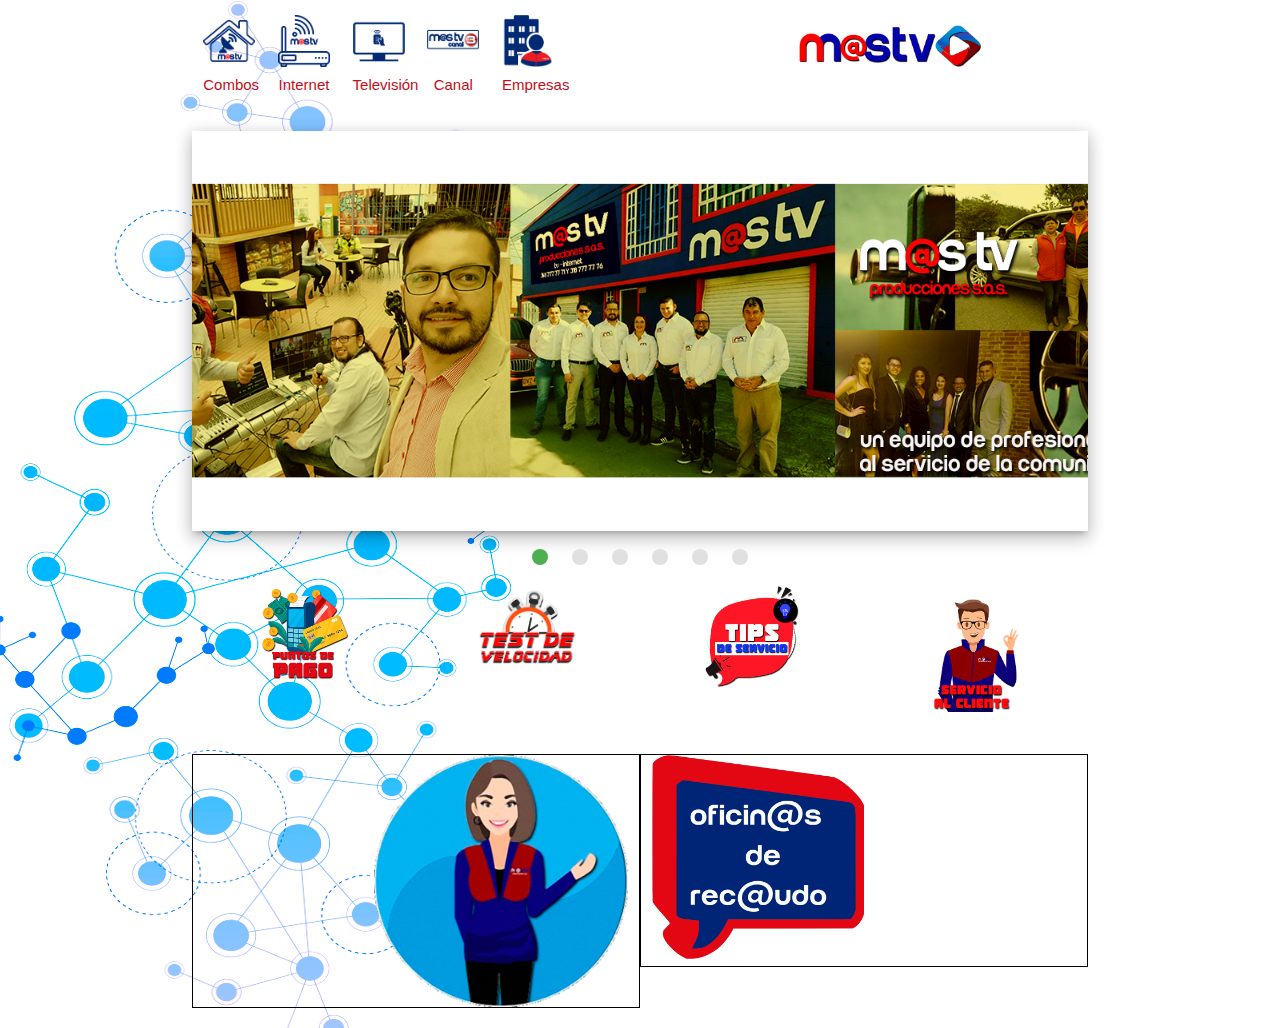
==== Enlaces/PuntosdePago.html @ cb37196f "Initial commit" ====
<!DOCTYPE html>
	<html lang="es">
	<head>
		<link rel="stylesheet" href="../css/style.css">
		<link rel="stylesheet" href="../css/materialize.css">
		<meta charset="UTF-8">
		<meta http-equiv="X-UA-Compatible" content="IE=edge">
		<meta name="viewport" content="width=device-width, initial-scale=1.0">
		<title>MASTV - Empresa de Telecomunicaciones</title>
	</head>
	<body class="fondo">
	<header>
		<div class="container" id="index">
			<div class="row section bg-blanco">
				<div class="col s12 hide-on-large-only section">
					<a href="#index.html" class="enlaces"><center><img src="images/mastv.png" class="responsive-img"></center></a>
				</div>
				<div class="col l1 s2 section">
					<a href="#" class="enlaces"><img src="../img/home-icon.png" class="responsive-img"><center><strong>Combos</strong></center></a>
				</div>
				<div class="col l1 s2 section">
					<a href="#" class="enlaces"><img src="../img/internet.png" class="responsive-img"><center><strong>Internet</strong></center></a>
				</div>
				<div class="col l1 s2 section">
					<a href="#" class="enlaces"><img src="../img/tv.png" class="responsive-img"><center><strong>Televisión</strong></center></a>
				</div>
				<div class="col l1 s2 section">
					<a href="#" class="enlaces"><img src="../img/Canal.png" class="responsive-img"><center><strong>Canal</strong></center></a>
				</div>
				<div class="col l1 s2 section">
					<a href="#" class="enlaces"><img src="../img/Empresas.png" class="responsive-img"><center><strong>Empresas</strong></center></a>
				</div>
				<div class="col l6 s12 hide-on-med-only">
					<a href="../index.html" class="enlaces"><img src="../img/mastv.png" class="responsive-img img-align"></a>
				</div>
			</div>
		

			
			<div class="slider">
				<ul class="slides z-depth-3">
					<li>
						<img src="../img/slider/1.png" class="responsive-img">
							<div class="caption center-align">
								<h3><a href="Enlaces/PuntosdePago.html"></a></h3>
								<h5 class="light grey-text text-lighten-3"></h5>
							</div>
					</li>
					<li>
						<img src="../img/slider/2.png" class="responsive-img">
							<div class="caption center-align">
								<h3></h3>
								<h5 class="light grey-text text-lighten-3"></h5>
							</div>
					</li>
					<li>
						<img src="../img/slider/3.png" class="responsive-img">
							<div class="caption center-align">
								<h3></h3>
								<h5 class="light grey-text text-lighten-3"></h5>
							</div>
					</li>
					<li>
						<img src="../img/slider/4.png" class="responsive-img">
							<div class="caption center-align">
								<h3></h3>
								<h5 class="light grey-text text-lighten-3"></h5>
							</div>
					</li>
					<li>
						<img src="../img/slider/5.png" class="">
							<div class="caption center-align">
								<h3></h3>
								<h5 class="light grey-text text-lighten-3"></h5>
							</div>
					</li>
					<li>
						<img src="../img/slider/6.png" class="resposive-img">
							<div class="caption center-align">
								<h3></h3>
								<h5 class="light grey-text text-lighten-3"></h5>
							</div>
					</li>
				</ul>
			</div>
		</div> 
	</header>  
	<main>
		<section>
			<div class="container">
				<div class="row section">
					<div class="col s3">
						<a href="Enlaces/PuntosdePago.html"><center><img src="../img/Punto-pago_2.png" class="responsive-img icons hoverable"></center></a>
					</div>
					<div class="col s3">
						<a href="#"><center><img src="../img/Icon-Test.png" class="responsive-img icons hoverable"></center></a>
					</div>
					<div class="col s3">
						<a href="#"><center><img src="../img/Servicios.png" class="responsive-img icons hoverable"></center></a>
					</div>
					<div class="col s3">
						<a href="#"><center><img src="../img/SAC.png" class="responsive-img icons hoverable"></center></a>
					</div>
				</div>
			</div>
		</section>
		<section>
			<div class="container">
				<div class="row">
					<div class="col s6 linea">
						<img src="../img/guia.png" class="pasos right">
					</div>
					<div class="col s6 linea boton">
						<a href="#modal1" class="modal-trigger">
							<img src="../img/btn1.png" class="boton">
						</a>

						<div id="modal1" class="modal">
							<div class="modal-content">
								<h4>Modal Header</h4>
								<p>Abouch of text</p>
							</div>
							<div class="modal-footer">
								<a href="#!" class="modal-close btn-flat">Cerrar</a>
							</div>
						</div>
					</div>
				</div>
			</div>
		</section>
	</main>

	</body>
	<script src="../js/materialize.js"></script>
	<script src="../js/app.js"></script>
	</html>
---- css/style.css ----
.fondo{
	background: url(../img/Fondo.png);
	background-repeat: no-repeat;
	position: sticky;
}
.linea{
	border: 1px solid black;
}
.img-align{
	padding-left: 50%;
}
.enlaces {
  color: #c20f1a;
  transition: background-color .5s;
}
.combo-png{
	width: 120%;
}
.banner-pago{
	width: 50%;
}
.enlaces:hover {
  color: #022a74;
}
.borde{
	border: 1px solid black;
}
.icons{
	width: 50%;
}
.img-responsive{
	max-width: 100%;
	max-height: 100%;
}
.circulo-color{
	border-radius: 50%;
	background-color: red;
	border:1px solid black;
}
.pasos{
	width: 60%;
}
.boton{
	/*margin-top: 14%;*/
	width: 50%;
	height: 50%;
}
.guia{
	width: 200px;
	height: 200px;
	display: inline-block;
}
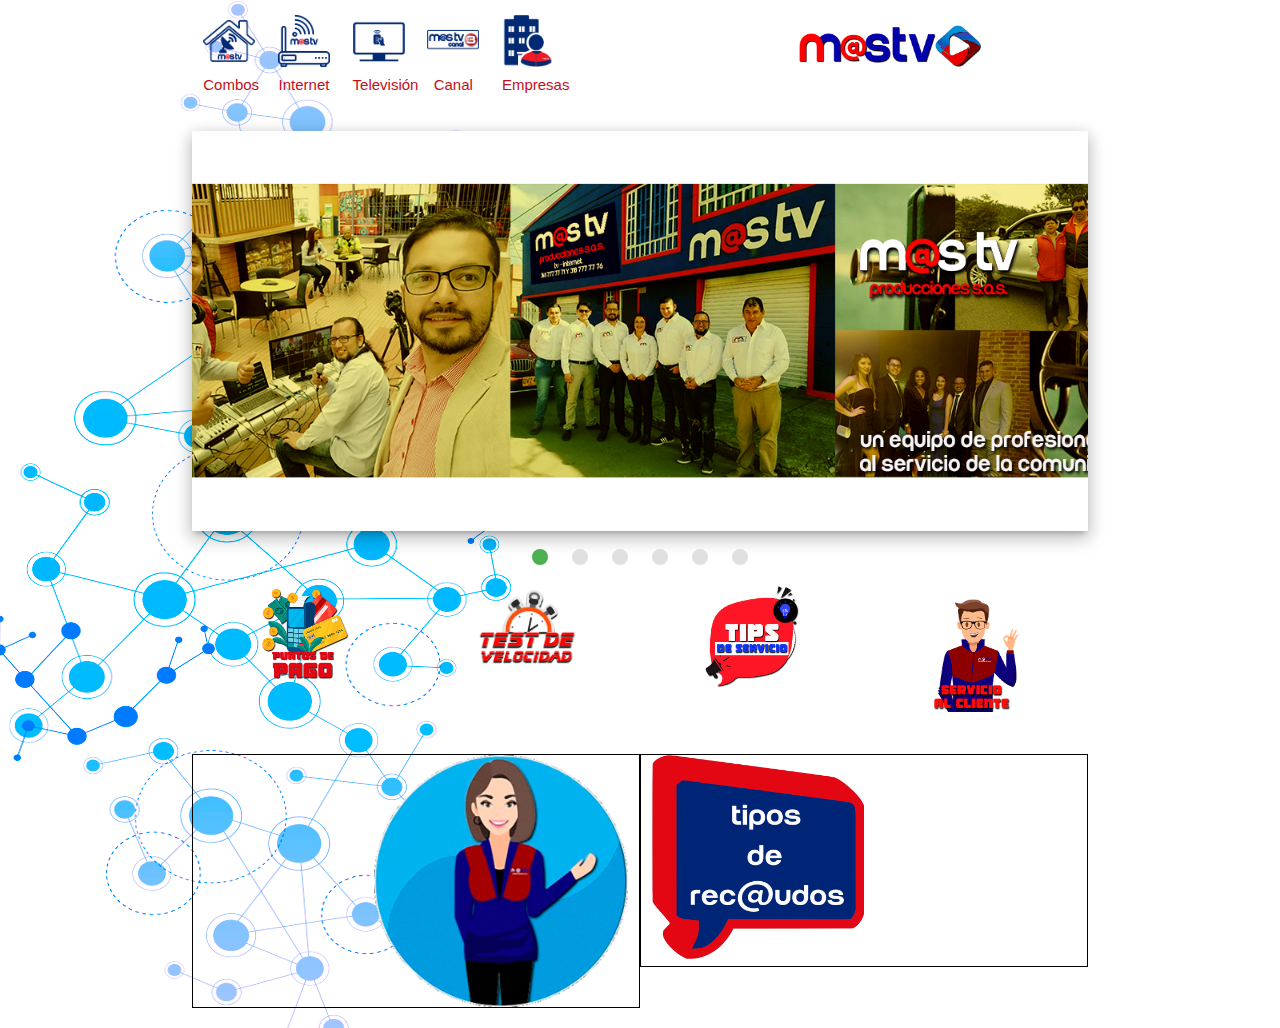
==== commit 554777cd: "Actualizacion" ====
--- a/Enlaces/PuntosdePago.html
+++ b/Enlaces/PuntosdePago.html
@@ -117,8 +117,12 @@
 
 						<div id="modal1" class="modal">
 							<div class="modal-content">
-								<h4>Modal Header</h4>
-								<p>Abouch of text</p>
+								<h4>Tipos de Recaudo</h4>
+								<p><b>MASTV</b> pone a disposición diferentes medios para hacer sus pagos 
+								los cuales son</p>
+								<br>
+								<h5 class="center">Atravez de Oficinas</h5>
+								<center><b><i><p class="center wave-effect waves-light btn">Conoce las Ubicaciones aquí</i></b></p></center>
 							</div>
 							<div class="modal-footer">
 								<a href="#!" class="modal-close btn-flat">Cerrar</a>
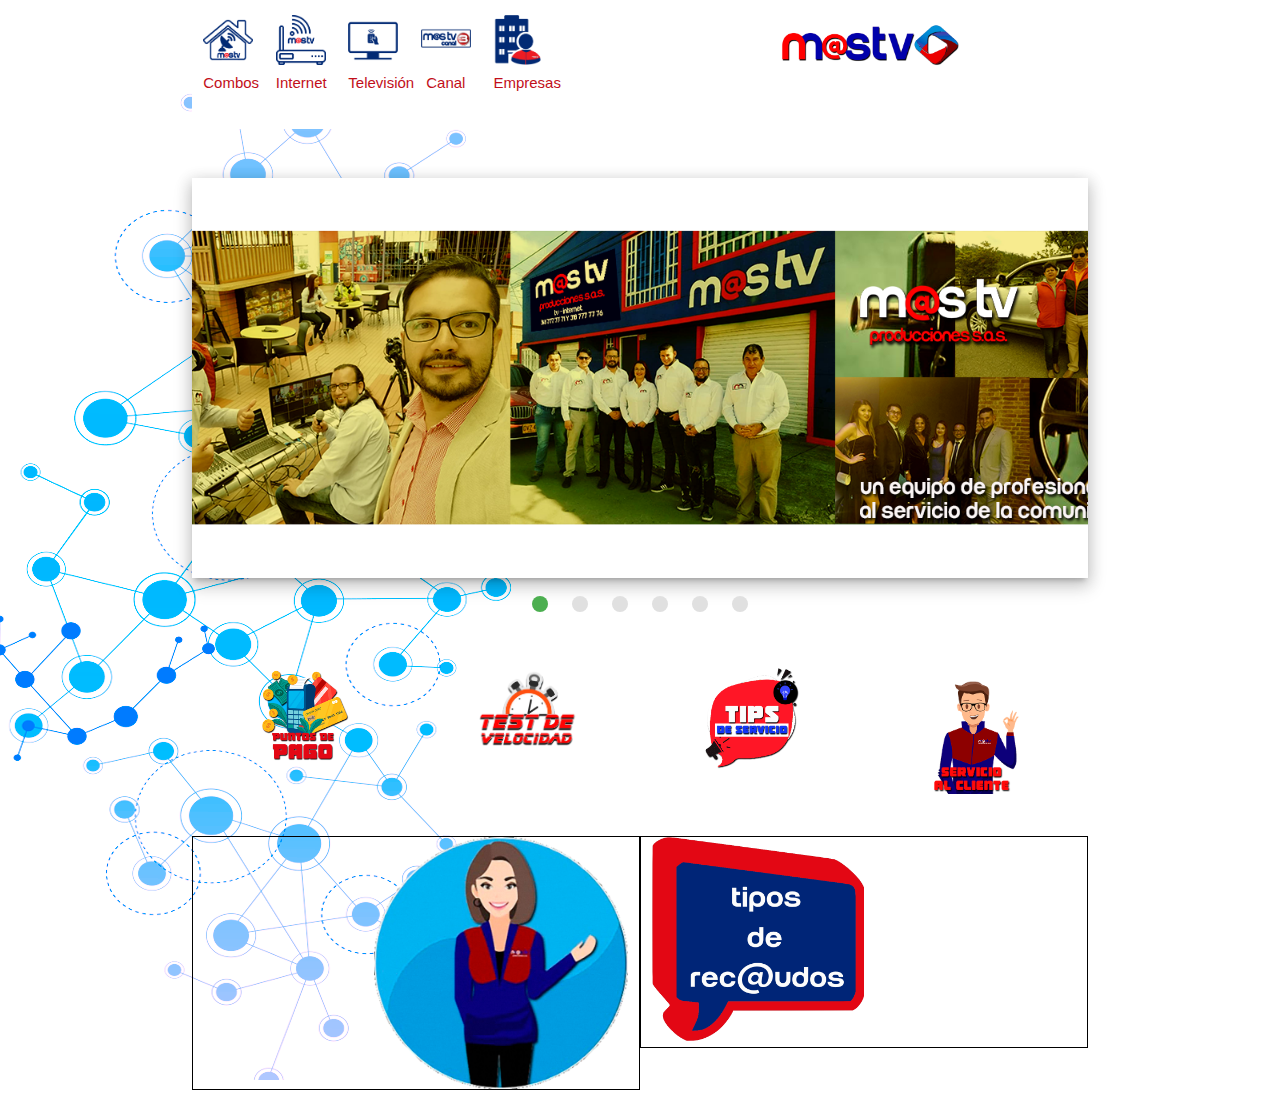
==== commit 3fda8c05: "Actualizacion" ====
--- a/Enlaces/PuntosdePago.html
+++ b/Enlaces/PuntosdePago.html
@@ -12,29 +12,36 @@
 	<header>
 		<div class="container" id="index">
 			<div class="row section bg-blanco">
-				<div class="col s12 hide-on-large-only section">
-					<a href="#index.html" class="enlaces"><center><img src="images/mastv.png" class="responsive-img"></center></a>
+
+				<div class="panel2">
 				</div>
-				<div class="col l1 s2 section">
-					<a href="#" class="enlaces"><img src="../img/home-icon.png" class="responsive-img"><center><strong>Combos</strong></center></a>
+				
+				<div class="panel">
+					<div class="row section bg-blanco nav">
+		
+						<div class="col s12 hide-on-large-only section">
+							<a href="../index.html" class="enlaces"><center><img src="images/mastv.png" class="responsive-img"></center></a>
+						</div>
+						<div class="col l1 s2 section">
+							<a href="#" class="enlaces"><img src="../img/home-icon.png" class="responsive-img"><center><strong>Combos</strong></center></a>
+						</div>
+						<div class="col l1 s2 section">
+							<a href="#" class="enlaces"><img src="../img/internet.png" class="responsive-img"><center><strong>Internet</strong></center></a>
+						</div>
+						<div class="col l1 s2 section">
+							<a href="#" class="enlaces"><img src="../img/tv.png" class="responsive-img"><center><strong>Televisión</strong></center></a>
+						</div>
+						<div class="col l1 s2 section">
+							<a href="#" class="enlaces"><img src="../img/Canal.png" class="responsive-img"><center><strong>Canal</strong></center></a>
+						</div>
+						<div class="col l1 s2 section">
+							<a href="#" class="enlaces"><img src="../img/Empresas.png" class="responsive-img"><center><strong>Empresas</strong></center></a>
+						</div>
+						<div class="col l6 s12 hide-on-med-only">
+							<a href="../index.html" class="enlaces"><img src="../img/mastv.png" class="responsive-img img-align"></a>
+						</div>
+					</div>
 				</div>
-				<div class="col l1 s2 section">
-					<a href="#" class="enlaces"><img src="../img/internet.png" class="responsive-img"><center><strong>Internet</strong></center></a>
-				</div>
-				<div class="col l1 s2 section">
-					<a href="#" class="enlaces"><img src="../img/tv.png" class="responsive-img"><center><strong>Televisión</strong></center></a>
-				</div>
-				<div class="col l1 s2 section">
-					<a href="#" class="enlaces"><img src="../img/Canal.png" class="responsive-img"><center><strong>Canal</strong></center></a>
-				</div>
-				<div class="col l1 s2 section">
-					<a href="#" class="enlaces"><img src="../img/Empresas.png" class="responsive-img"><center><strong>Empresas</strong></center></a>
-				</div>
-				<div class="col l6 s12 hide-on-med-only">
-					<a href="../index.html" class="enlaces"><img src="../img/mastv.png" class="responsive-img img-align"></a>
-				</div>
-			</div>
-		
 
 			
 			<div class="slider">
@@ -90,7 +97,7 @@
 			<div class="container">
 				<div class="row section">
 					<div class="col s3">
-						<a href="Enlaces/PuntosdePago.html"><center><img src="../img/Punto-pago_2.png" class="responsive-img icons hoverable"></center></a>
+						<a href="../Enlaces/PuntosdePago.html"><center><img src="../img/Punto-pago_2.png" class="responsive-img icons hoverable"></center></a>
 					</div>
 					<div class="col s3">
 						<a href="#"><center><img src="../img/Icon-Test.png" class="responsive-img icons hoverable"></center></a>
--- a/css/style.css
+++ b/css/style.css
@@ -2,6 +2,26 @@
 	background: url(../img/Fondo.png);
 	background-repeat: no-repeat;
 	position: sticky;
+}
+header .panel{
+    position: fixed;
+    z-index: 3;
+	top: 0;
+    background-color: rgb(255, 255, 255);
+	width: 68%;
+}
+.panel2{
+	width: 1280px;
+	height: 163px;
+}
+.header{
+	padding: 15px 0;
+    position: fixed;
+    top: 0;
+    left: 0;
+    z-index: 2;
+    width: 100%;
+    background-color: rgba(255, 255, 255, 0.80);
 }
 .linea{
 	border: 1px solid black;
@@ -50,4 +70,4 @@
 	height: 200px;
 	display: inline-block;
 }
-	+
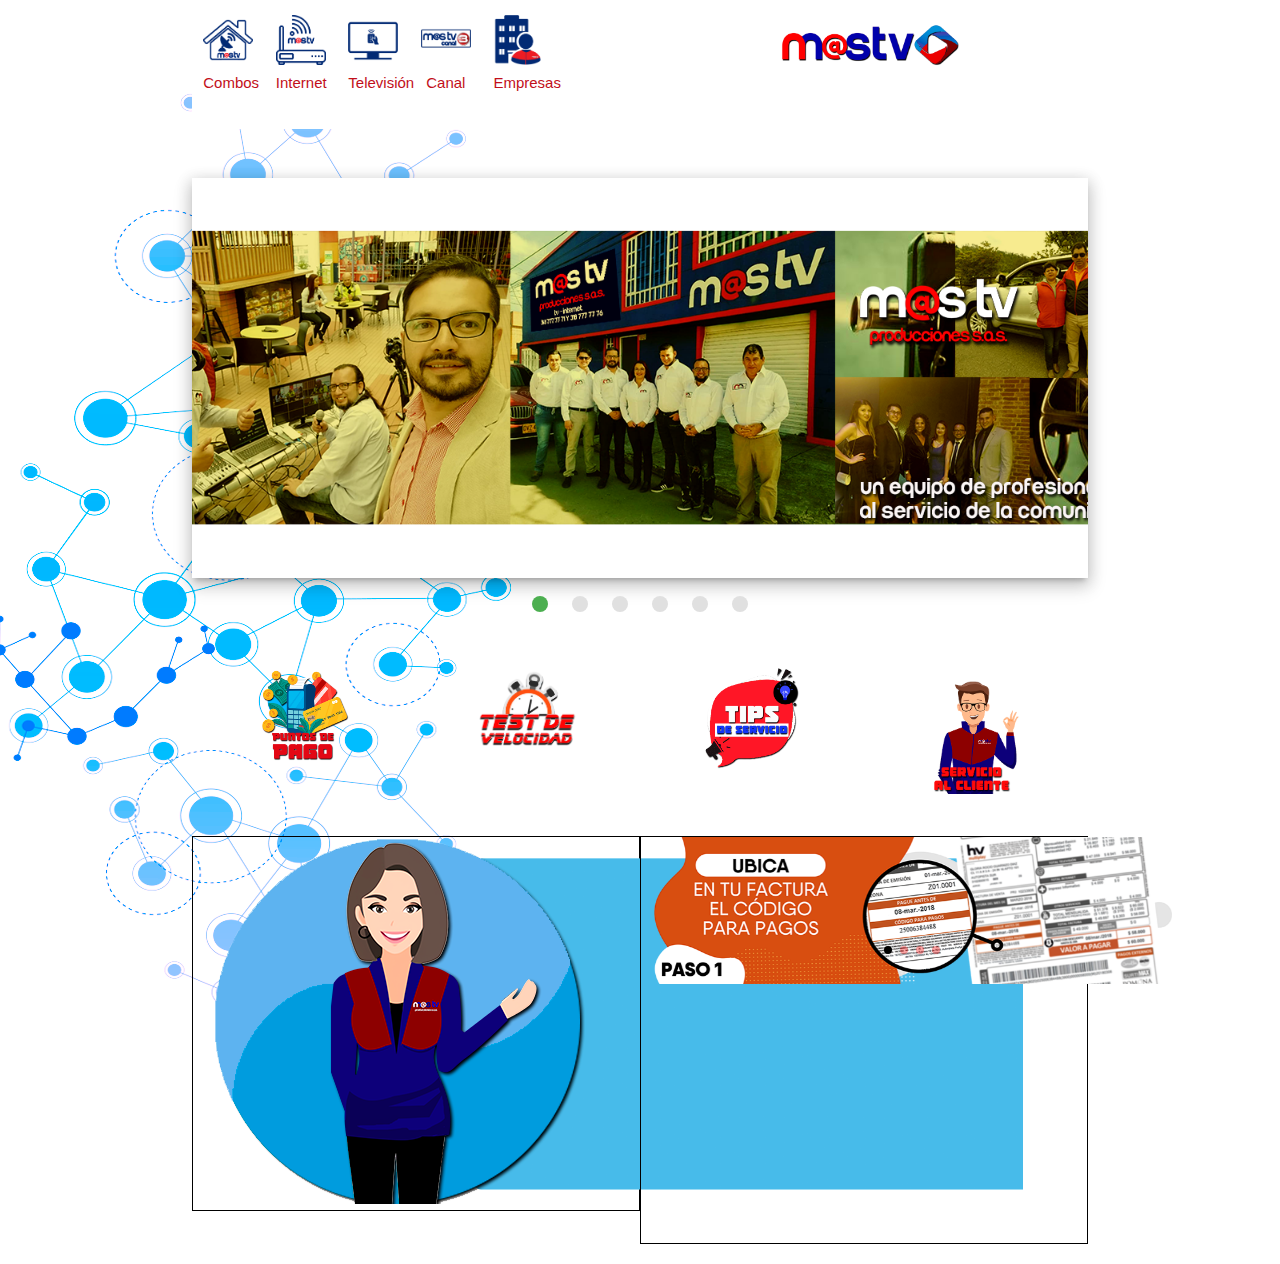
==== commit 4a9b31c1: "Actualizacion" ====
--- a/Enlaces/PuntosdePago.html
+++ b/Enlaces/PuntosdePago.html
@@ -115,26 +115,12 @@
 			<div class="container">
 				<div class="row">
 					<div class="col s6 linea">
-						<img src="../img/guia.png" class="pasos right">
+						<img src="../img/guia2.png" class="">
 					</div>
-					<div class="col s6 linea boton">
-						<a href="#modal1" class="modal-trigger">
-							<img src="../img/btn1.png" class="boton">
-						</a>
-
-						<div id="modal1" class="modal">
-							<div class="modal-content">
-								<h4>Tipos de Recaudo</h4>
-								<p><b>MASTV</b> pone a disposición diferentes medios para hacer sus pagos 
-								los cuales son</p>
-								<br>
-								<h5 class="center">Atravez de Oficinas</h5>
-								<center><b><i><p class="center wave-effect waves-light btn">Conoce las Ubicaciones aquí</i></b></p></center>
-							</div>
-							<div class="modal-footer">
-								<a href="#!" class="modal-close btn-flat">Cerrar</a>
-							</div>
-						</div>
+					<div class="col s6 linea">
+						<iframe scrolling="no" marginheight="0" marginwidth="0" 
+						src="Guia.html" 
+						width="520" height="400" frameborder="0"></iframe>
 					</div>
 				</div>
 			</div>
--- a/css/style.css
+++ b/css/style.css
@@ -58,7 +58,7 @@
 	border:1px solid black;
 }
 .pasos{
-	width: 60%;
+	width: 150%;
 }
 .boton{
 	/*margin-top: 14%;*/
@@ -70,4 +70,8 @@
 	height: 200px;
 	display: inline-block;
 }
-
+/**********************************************/
+/*Guia Estilos*/
+.tamano{
+	width: 10%;
+}
